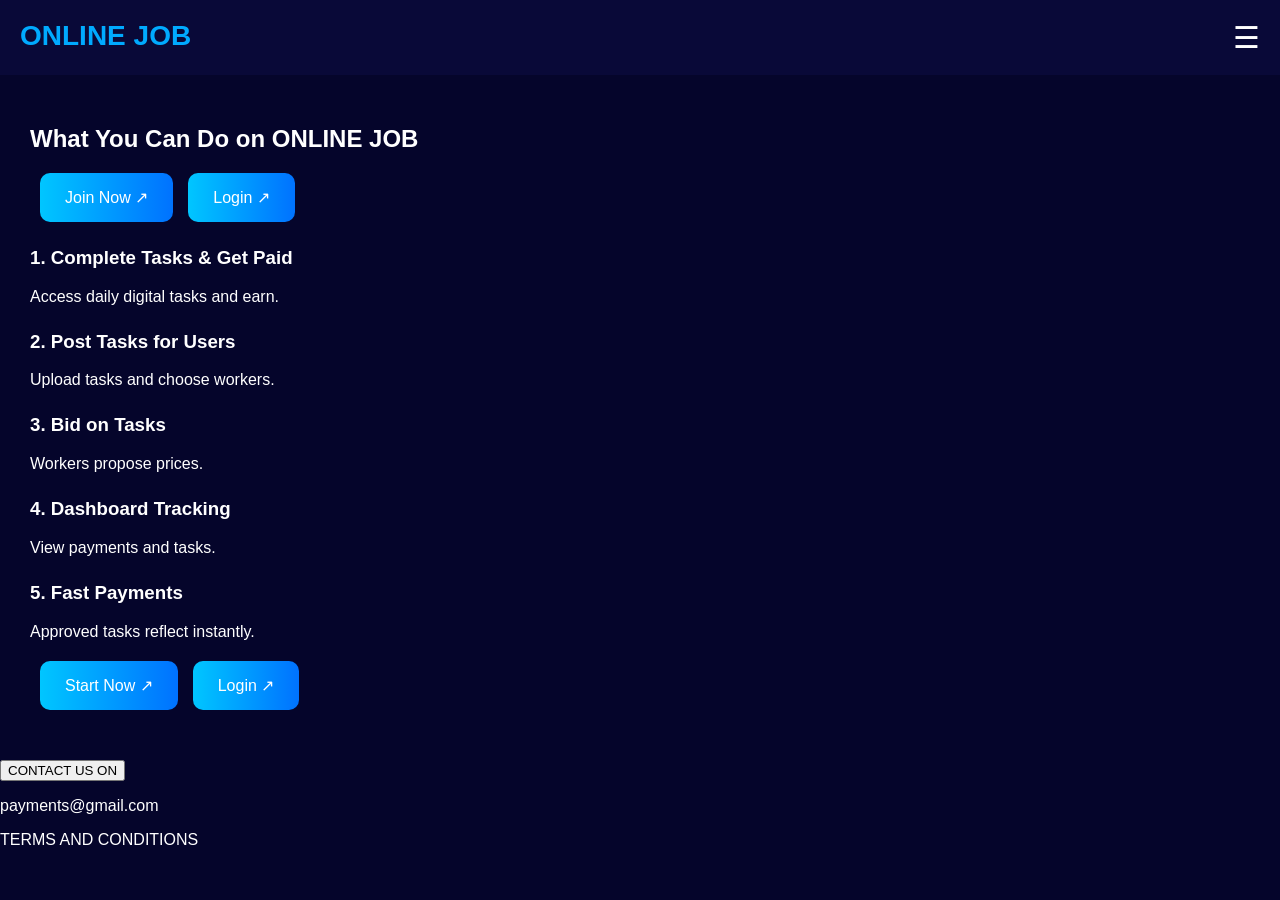
==== index.html @ 7ab709a3 "Add files via upload" ====
<!DOCTYPE html>
<html lang="en">
<head>
<meta charset="UTF-8">
<meta name="viewport" content="width=device-width,initial-scale=1.0">
<title>ONLINE JOB</title>
<link rel="stylesheet" href="style.css">
</head>
<body>

<header>
<div class="logo">ONLINE JOB</div>

<div class="menu-icon" onclick="toggleMenu()">☰</div>

<nav id="mobileMenu">
<a href="signup.html">Join Now</a>
<a href="login.html">Login</a>
<a href="tasks.html">Available Tasks</a>
<a href="post-task.html">Post Tasks</a>
</nav>
</header>

<section class="hero">
<h2>What You Can Do on ONLINE JOB</h2>

<div class="buttons">
<a href="signup.html">Join Now ↗</a>
<a href="login.html">Login ↗</a>
</div>

<div class="features">
<h3>1. Complete Tasks & Get Paid</h3>
<p>Access daily digital tasks and earn.</p>

<h3>2. Post Tasks for Users</h3>
<p>Upload tasks and choose workers.</p>

<h3>3. Bid on Tasks</h3>
<p>Workers propose prices.</p>

<h3>4. Dashboard Tracking</h3>
<p>View payments and tasks.</p>

<h3>5. Fast Payments</h3>
<p>Approved tasks reflect instantly.</p>
</div>

<div class="buttons">
<a href="signup.html">Start Now ↗</a>
<a href="login.html">Login ↗</a>
</div>

</section>


<button>CONTACT US ON </button>
<p>payments@gmail.com</p>
<P>TERMS AND CONDITIONS </P>

<script src="script.js"></script>
</body>
</html>
---- style.css ----
body{
margin:0;
font-family:Arial;
background:#05052b;
color:white;
}

header{
display:flex;
justify-content:space-between;
padding:20px;
background:#090938;
}

.logo{
font-size:28px;
font-weight:bold;
color:#00aaff;
}

.menu-icon{
font-size:30px;
cursor:pointer;
}

nav{
display:none;
flex-direction:column;
background:#111;
position:absolute;
top:70px;
right:20px;
padding:15px;
border-radius:10px;
}

nav a{
color:white;
text-decoration:none;
padding:10px;
}

.hero{
padding:30px;
}

.buttons{
display:flex;
gap:15px;
margin:20px 0;
}

.buttons a{
background:linear-gradient(90deg,#00c6ff,#0072ff);
padding:15px 25px;
border-radius:10px;
color:white;
text-decoration:none;
}

.features h3{
margin-top:25px;
}

@media(max-width:768px){
.buttons{
flex-direction:column;
}
}

.buttons{



    padding-left: 10px;
}
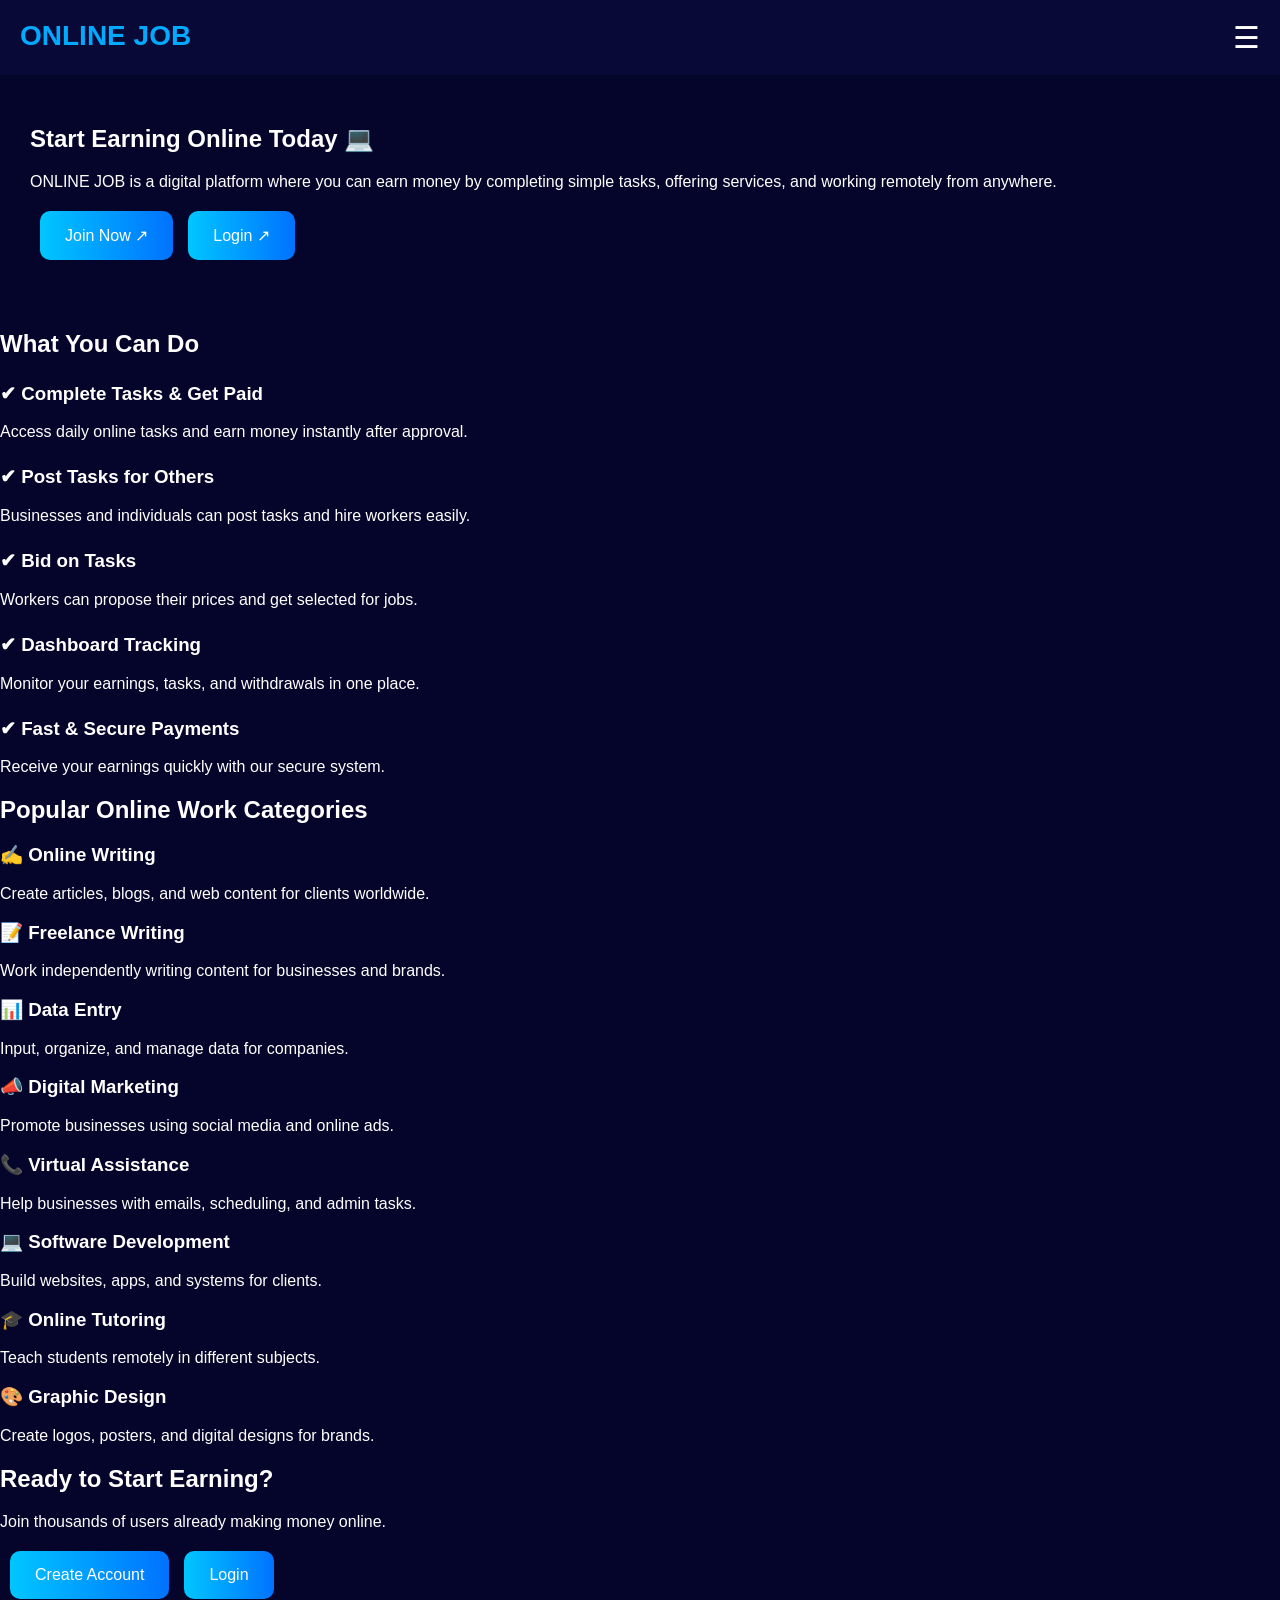
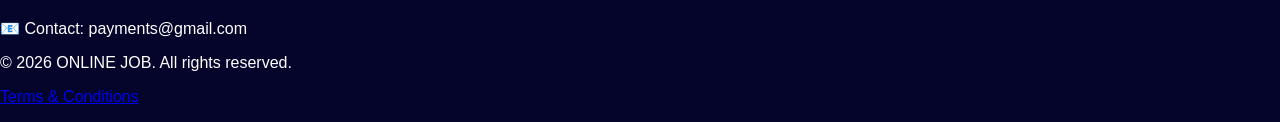
==== commit d3d2b728: "Update index.html" ====
--- a/index.html
+++ b/index.html
@@ -3,61 +3,135 @@
 <head>
 <meta charset="UTF-8">
 <meta name="viewport" content="width=device-width,initial-scale=1.0">
-<title>ONLINE JOB</title>
+<title>Earnpro</title>
 <link rel="stylesheet" href="style.css">
 </head>
 <body>
 
+<!-- HEADER -->
 <header>
-<div class="logo">ONLINE JOB</div>
+    <div class="logo">ONLINE JOB</div>
 
-<div class="menu-icon" onclick="toggleMenu()">☰</div>
+    <div class="menu-icon" onclick="toggleMenu()">☰</div>
 
-<nav id="mobileMenu">
-<a href="signup.html">Join Now</a>
-<a href="login.html">Login</a>
-<a href="tasks.html">Available Tasks</a>
-<a href="post-task.html">Post Tasks</a>
-</nav>
+    <nav id="mobileMenu">
+        <a href="signup.html">Join Now</a>
+        <a href="login.html">Login</a>
+        <a href="task.html">Available Tasks</a>
+        <a href="post-task.html">Post Tasks</a>
+    </nav>
 </header>
 
+<!-- HERO SECTION -->
 <section class="hero">
-<h2>What You Can Do on ONLINE JOB</h2>
+    <h1>Start Earning Online Today 💻</h1>
+    <p>
+        ONLINE JOB is a digital platform where you can earn money by completing simple tasks,
+        offering services, and working remotely from anywhere.
+    </p>
 
-<div class="buttons">
-<a href="signup.html">Join Now ↗</a>
-<a href="login.html">Login ↗</a>
-</div>
-
-<div class="features">
-<h3>1. Complete Tasks & Get Paid</h3>
-<p>Access daily digital tasks and earn.</p>
-
-<h3>2. Post Tasks for Users</h3>
-<p>Upload tasks and choose workers.</p>
-
-<h3>3. Bid on Tasks</h3>
-<p>Workers propose prices.</p>
-
-<h3>4. Dashboard Tracking</h3>
-<p>View payments and tasks.</p>
-
-<h3>5. Fast Payments</h3>
-<p>Approved tasks reflect instantly.</p>
-</div>
-
-<div class="buttons">
-<a href="signup.html">Start Now ↗</a>
-<a href="login.html">Login ↗</a>
-</div>
-
+    <div class="buttons">
+        <a href="signup.html">Join Now ↗</a>
+        <a href="login.html">Login ↗</a>
+    </div>
 </section>
 
+<!-- FEATURES -->
+<section class="features">
+    <h2>What You Can Do</h2>
 
-<button>CONTACT US ON </button>
-<p>payments@gmail.com</p>
-<P>TERMS AND CONDITIONS </P>
+    <div class="feature-box">
+        <h3>✔ Complete Tasks & Get Paid</h3>
+        <p>Access daily online tasks and earn money instantly after approval.</p>
+
+        <h3>✔ Post Tasks for Others</h3>
+        <p>Businesses and individuals can post tasks and hire workers easily.</p>
+
+        <h3>✔ Bid on Tasks</h3>
+        <p>Workers can propose their prices and get selected for jobs.</p>
+
+        <h3>✔ Dashboard Tracking</h3>
+        <p>Monitor your earnings, tasks, and withdrawals in one place.</p>
+
+        <h3>✔ Fast & Secure Payments</h3>
+        <p>Receive your earnings quickly with our secure system.</p>
+    </div>
+</section>
+
+<!-- JOB CATEGORIES -->
+<section class="jobs">
+    <h2>Popular Online Work Categories</h2>
+
+    <div class="job-grid">
+
+        <div class="job-card" onclick="comingSoon()">
+            <h3>✍ Online Writing</h3>
+            <p>Create articles, blogs, and web content for clients worldwide.</p>
+        </div>
+
+        <div class="job-card" onclick="comingSoon()">
+            <h3>📝 Freelance Writing</h3>
+            <p>Work independently writing content for businesses and brands.</p>
+        </div>
+
+        <div class="job-card" onclick="comingSoon()">
+            <h3>📊 Data Entry</h3>
+            <p>Input, organize, and manage data for companies.</p>
+        </div>
+
+        <div class="job-card" onclick="comingSoon()">
+            <h3>📣 Digital Marketing</h3>
+            <p>Promote businesses using social media and online ads.</p>
+        </div>
+
+        <div class="job-card" onclick="comingSoon()">
+            <h3>📞 Virtual Assistance</h3>
+            <p>Help businesses with emails, scheduling, and admin tasks.</p>
+        </div>
+
+        <div class="job-card" onclick="comingSoon()">
+            <h3>💻 Software Development</h3>
+            <p>Build websites, apps, and systems for clients.</p>
+        </div>
+
+        <div class="job-card" onclick="comingSoon()">
+            <h3>🎓 Online Tutoring</h3>
+            <p>Teach students remotely in different subjects.</p>
+        </div>
+
+        <div class="job-card" onclick="comingSoon()">
+            <h3>🎨 Graphic Design</h3>
+            <p>Create logos, posters, and digital designs for brands.</p>
+        </div>
+
+    </div>
+</section>
+
+<!-- CTA -->
+<section class="cta">
+    <h2>Ready to Start Earning?</h2>
+    <p>Join thousands of users already making money online.</p>
+
+    <div class="buttons">
+        <a href="signup.html">Create Account</a>
+        <a href="login.html">Login</a>
+    </div>
+</section>
+
+<!-- FOOTER -->
+<footer>
+    <p>📧 Contact: payments@gmail.com</p>
+    <p>© 2026 ONLINE JOB. All rights reserved.</p>
+    <p><a href="#">Terms & Conditions</a></p>
+</footer>
 
 <script src="script.js"></script>
+
+<script>
+function comingSoon(){
+    alert("This feature is coming soon 🚀");
+}
+</script>
+
 </body>
-</html>+</html>
